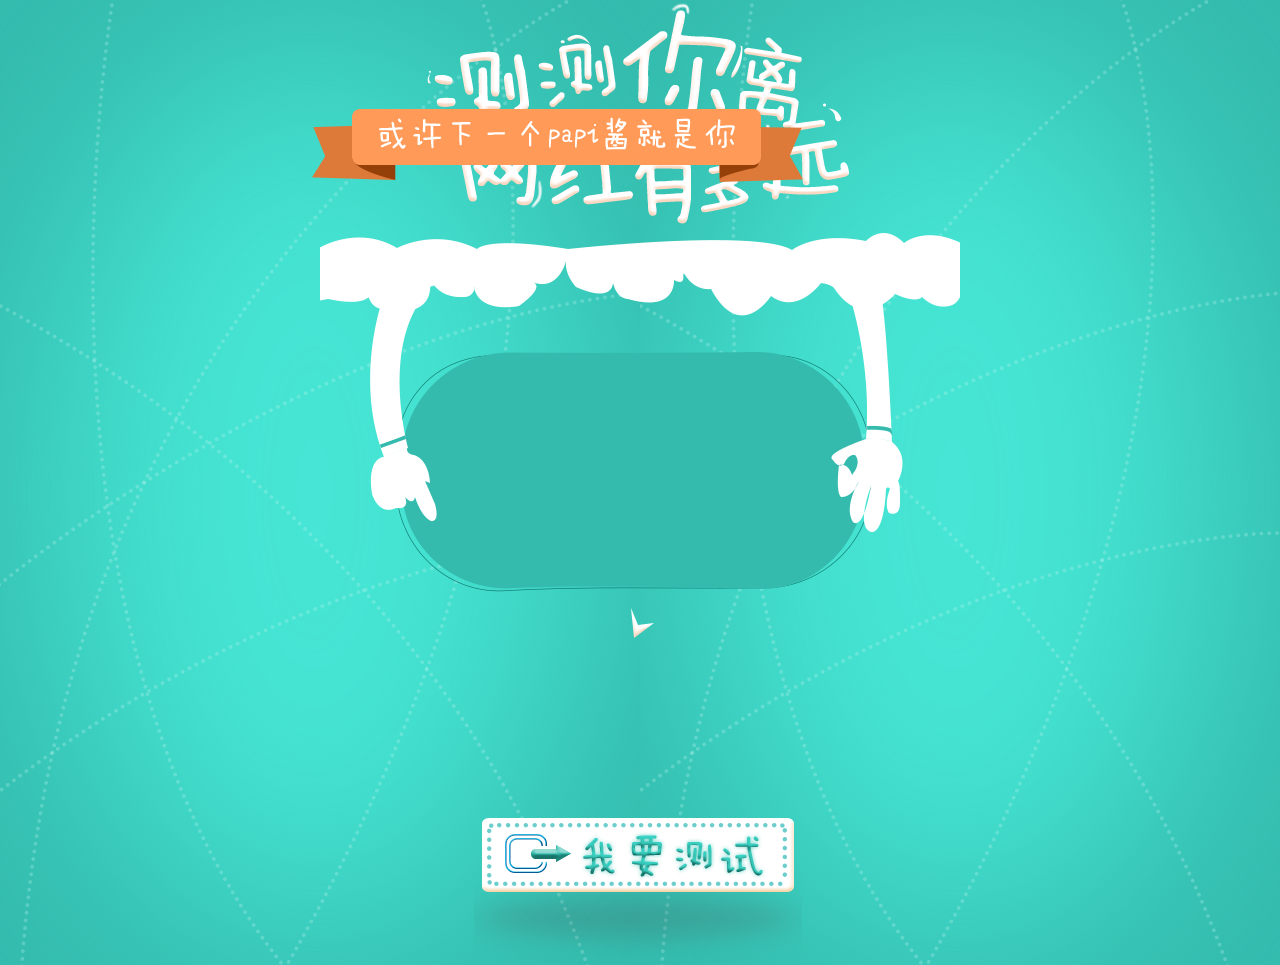
==== index.html @ a75180dd "fist" ====
<!doctype html>
<html>
<head>
	<meta>
	<title>test</title>
	<link rel="stylesheet" href="../css/style.css" />
	<sctipt src="framework/1.3.0.14/angular.js"></sctipt>
	<sctipt src="framework/jquery-2.2.4.min.js"></sctipt>
	<!-- <script src="js/app.js"></script>
	<script src="js/controllers.js"></script>
	<script src="js/filters.js"></script>
	<script src="js/services.js"></script>
	<script src="js/directives.js"></script>-->
</head> 
<style>
	div>img{
		display: block;
		margin: auto;
	}
	.titleTxt{
		position: relative;
	    top: 4%;
	}
	.hand{
		position: relative;
	    top: 12%;
	}
	.maybe{
		position: absolute;
	    top: 11%;
	    left: 24%;
	}
	.btnTxt{
		position: absolute;
	    margin-left: 40%;
	    margin-top: 2%;
	}
	.btnIcon{
		position: absolute;
		margin-top: 3%;
		margin-left: 28%
	}
	.btnBg{
		position: absolute;
		margin-left: 24%;
	}
</style>
<body style="background-image:url(imgs/index/bg.png);">
	<div class="page">
		<div>
			<img src="imgs/index/1.png" class="titleTxt"/>
			<img src="imgs/index/2.png" class="hand">
			<img src="imgs/index/7.png">
			<img src="imgs/index/6.png" class="maybe">
			<a style="display: block; position: relative;height: 100px;width: 640px; margin: 13% auto;" href="view/upload.html">
				<img src="imgs/index/5.png" class="btnBg">
				<img src="imgs/index/3.png" class="btnIcon">
				<img src="imgs/index/4.png" class="btnTxt">
			</a>
		</div>
	</div>
</body>
</html>
---- css/style.css ----
body,
html{
    text-align: center;
    color: white;
    height: 100%;
    margin: 0px;
}

body{
    background-color: #333;
    font-family: Georgia;
}

div.page{
    width: 100%;
    height: 100%;
    position: relative;
    text-align: left;
}

div.pinch-zoom {
    position: relative;
}
div.pinch-zoom a{
    color: white;
    position: absolute;
    bottom: 10px;
    right: 10px;
    text-decoration: none;
    background: #333;
    padding: 3px;
    font-size: 11px;
}

div.pinch-zoom div.description {
    position: absolute;
    top: 80%;
    left: 10px;
}

div.pinch-zoom div.description h1{
    font-size: 40px;
    margin: 0px;
    margin-bottom: 10px;
}
div.pinch-zoom div.description p{
    margin: 0px;
}

ul{
    margin: 0;
    padding: 0;
}
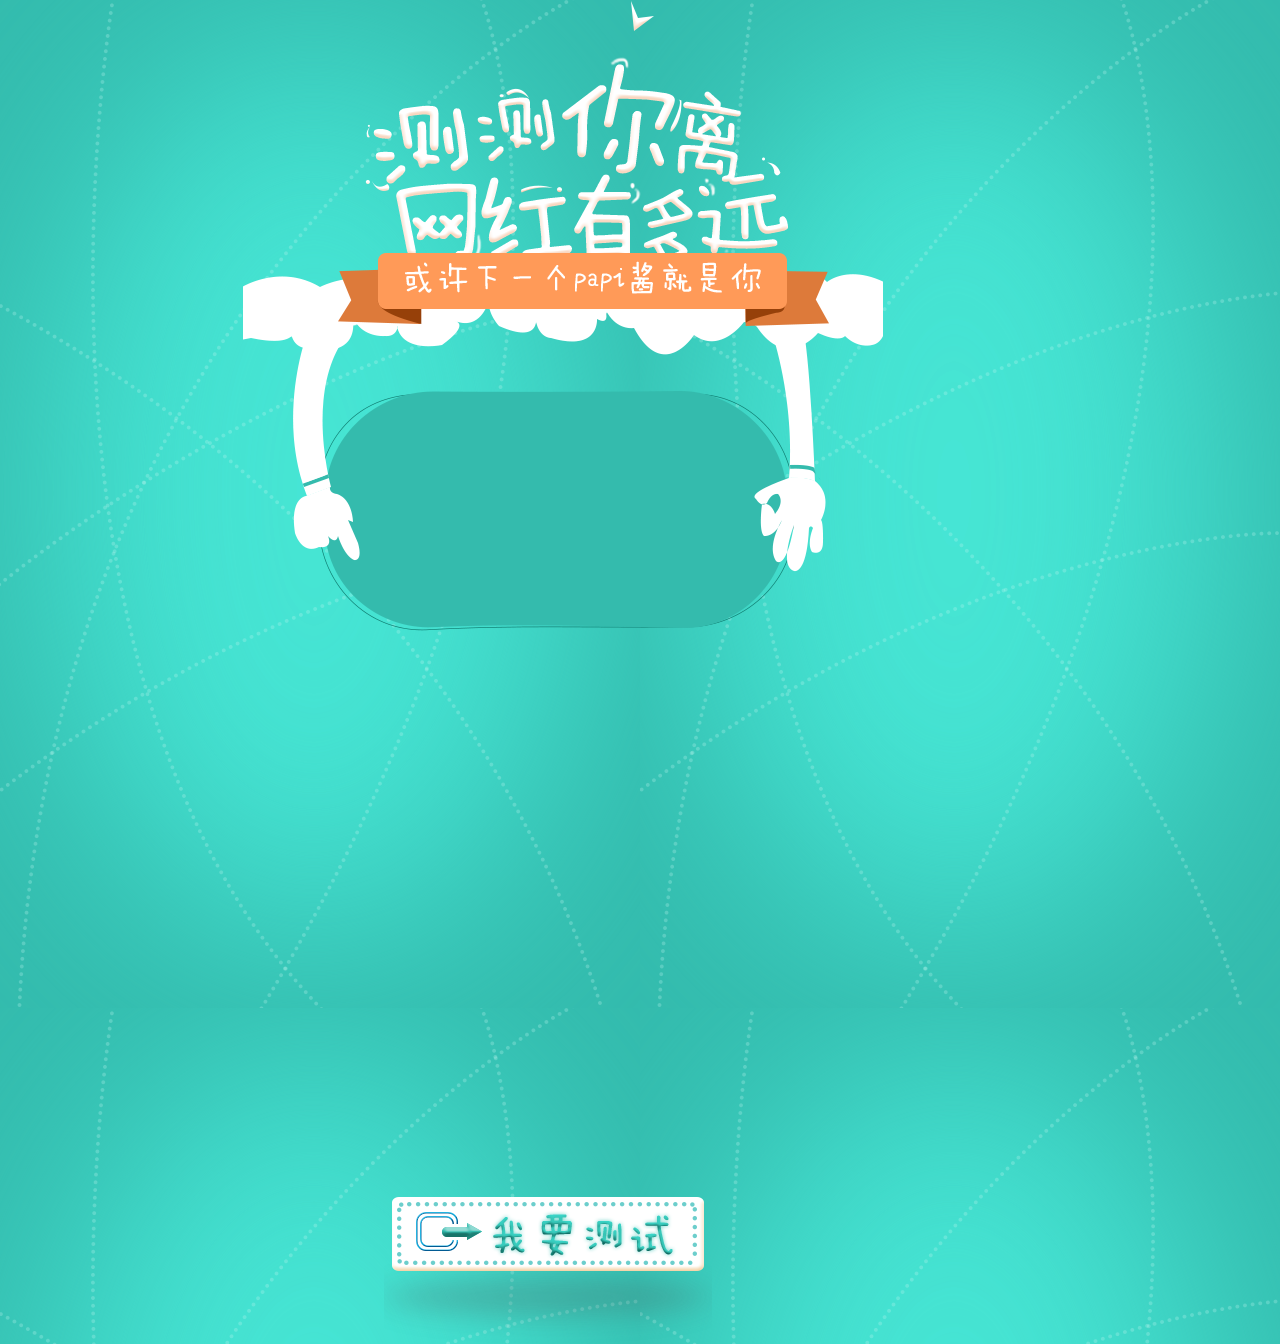
==== commit e2bd681a: "d" ====
--- a/index.html
+++ b/index.html
@@ -3,7 +3,7 @@
 <head>
 	<meta>
 	<title>test</title>
-	<link rel="stylesheet" href="../css/style.css" />
+	<link rel="stylesheet" href="css/style.css" />
 	<sctipt src="framework/1.3.0.14/angular.js"></sctipt>
 	<sctipt src="framework/jquery-2.2.4.min.js"></sctipt>
 	<!-- <script src="js/app.js"></script>
@@ -18,17 +18,19 @@
 		margin: auto;
 	}
 	.titleTxt{
-		position: relative;
-	    top: 4%;
+		position: absolute;
+	    top: 6%;
+		left:28%;
 	}
 	.hand{
-		position: relative;
-	    top: 12%;
+		position: absolute;
+	    top: 30%;
+		left:19%;
 	}
 	.maybe{
 		position: absolute;
-	    top: 11%;
-	    left: 24%;
+	    top: 27%;
+	    left: 26%;
 	}
 	.btnTxt{
 		position: absolute;
@@ -52,7 +54,7 @@
 			<img src="imgs/index/2.png" class="hand">
 			<img src="imgs/index/7.png">
 			<img src="imgs/index/6.png" class="maybe">
-			<a style="display: block; position: relative;height: 100px;width: 640px; margin: 13% auto;" href="view/upload.html">
+			<a style="display: block; position: absolute;height: 100px;width: 640px; margin-top:90%;margin-left:18%;" href="view/upload.html">
 				<img src="imgs/index/5.png" class="btnBg">
 				<img src="imgs/index/3.png" class="btnIcon">
 				<img src="imgs/index/4.png" class="btnTxt">
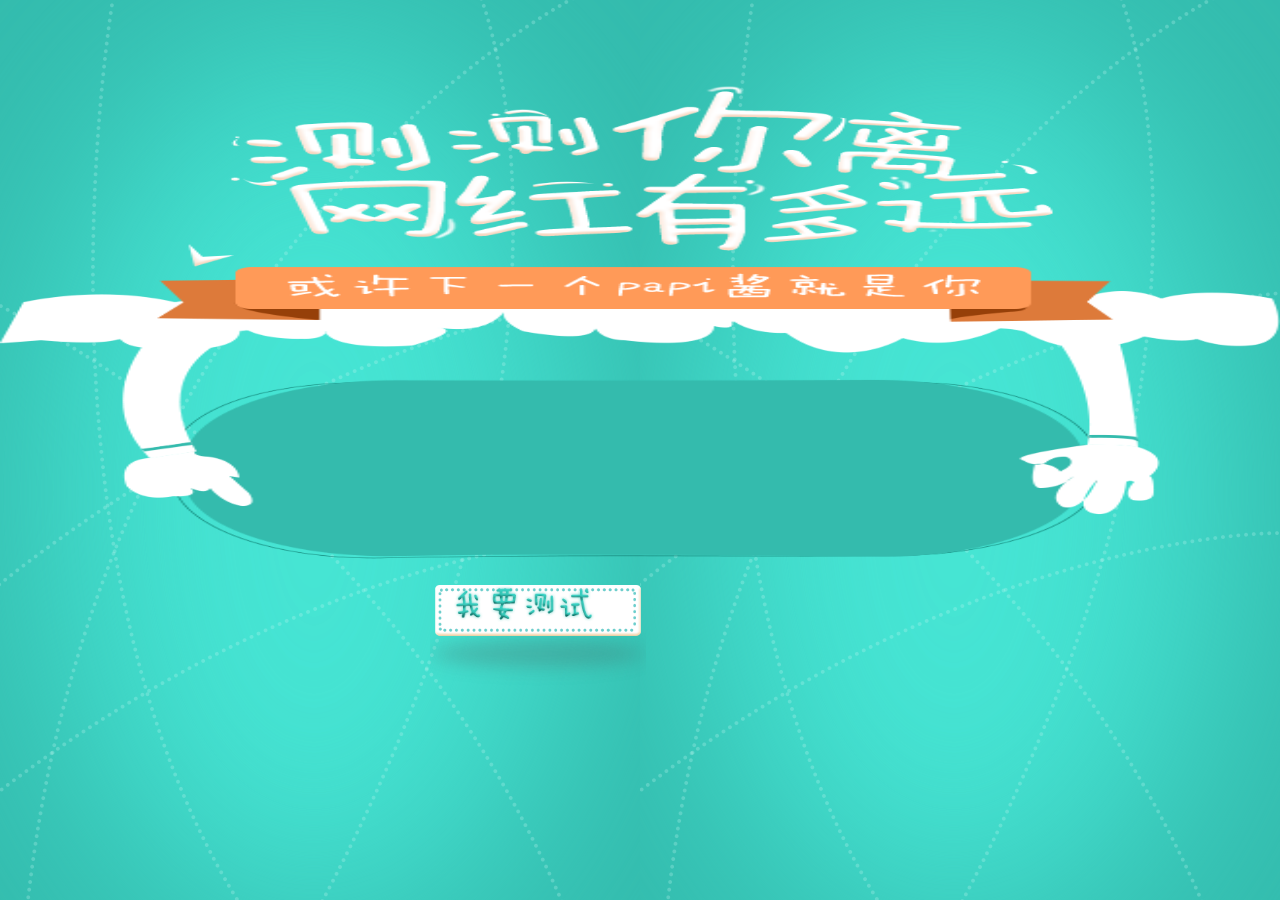
==== commit 9fe28a82: "test" ====
--- a/index.html
+++ b/index.html
@@ -1,65 +1,16 @@
-<!doctype html>
-<html>
-<head>
-	<meta>
-	<title>test</title>
-	<link rel="stylesheet" href="css/style.css" />
-	<sctipt src="framework/1.3.0.14/angular.js"></sctipt>
-	<sctipt src="framework/jquery-2.2.4.min.js"></sctipt>
-	<!-- <script src="js/app.js"></script>
-	<script src="js/controllers.js"></script>
-	<script src="js/filters.js"></script>
-	<script src="js/services.js"></script>
-	<script src="js/directives.js"></script>-->
-</head> 
-<style>
-	div>img{
-		display: block;
-		margin: auto;
-	}
-	.titleTxt{
-		position: absolute;
-	    top: 6%;
-		left:28%;
-	}
-	.hand{
-		position: absolute;
-	    top: 30%;
-		left:19%;
-	}
-	.maybe{
-		position: absolute;
-	    top: 27%;
-	    left: 26%;
-	}
-	.btnTxt{
-		position: absolute;
-	    margin-left: 40%;
-	    margin-top: 2%;
-	}
-	.btnIcon{
-		position: absolute;
-		margin-top: 3%;
-		margin-left: 28%
-	}
-	.btnBg{
-		position: absolute;
-		margin-left: 24%;
-	}
-</style>
-<body style="background-image:url(imgs/index/bg.png);">
-	<div class="page">
-		<div>
-			<img src="imgs/index/1.png" class="titleTxt"/>
-			<img src="imgs/index/2.png" class="hand">
-			<img src="imgs/index/7.png">
-			<img src="imgs/index/6.png" class="maybe">
-			<a style="display: block; position: absolute;height: 100px;width: 640px; margin-top:90%;margin-left:18%;" href="view/upload.html">
-				<img src="imgs/index/5.png" class="btnBg">
-				<img src="imgs/index/3.png" class="btnIcon">
-				<img src="imgs/index/4.png" class="btnTxt">
-			</a>
-		</div>
-	</div>
-</body>
-</html>+<!DOCTYPE html>
+<html lang="zh-CN">
+
+    <head>
+        <meta charset="utf-8">
+        <meta http-equiv="X-UA-Compatible" content="IE=edge">
+        <script type="text/javascript" src="http://html2canvas.hertzen.com/build/html2canvas.js"></script>
+        <script>!function(a,b){function c(){var b=f.getBoundingClientRect().width;b/i>540&&(b=540*i);var c=b/10;f.style.fontSize=c+"px",k.rem=a.rem=c}var d,e=a.document,f=e.documentElement,g=e.querySelector('meta[name="viewport"]'),h=e.querySelector('meta[name="flexible"]'),i=0,j=0,k=b.flexible||(b.flexible={});if(g){console.warn("将根据已有的meta标签来设置缩放比例");var l=g.getAttribute("content").match(/initial\-scale=([\d\.]+)/);l&&(j=parseFloat(l[1]),i=parseInt(1/j))}else if(h){var m=h.getAttribute("content");if(m){var n=m.match(/initial\-dpr=([\d\.]+)/),o=m.match(/maximum\-dpr=([\d\.]+)/);n&&(i=parseFloat(n[1]),j=parseFloat((1/i).toFixed(2))),o&&(i=parseFloat(o[1]),j=parseFloat((1/i).toFixed(2)))}}if(!i&&!j){var p=a.navigator.userAgent,q=(!!p.match(/android/gi),!!p.match(/iphone/gi)),r=q&&!!p.match(/OS 9_3/),s=a.devicePixelRatio;i=q&&!r?s>=3&&(!i||i>=3)?3:s>=2&&(!i||i>=2)?2:1:1,j=1/i}if(f.setAttribute("data-dpr",i),!g)if(g=e.createElement("meta"),g.setAttribute("name","viewport"),g.setAttribute("content","initial-scale="+j+", maximum-scale="+j+", minimum-scale="+j+", user-scalable=no"),f.firstElementChild)f.firstElementChild.appendChild(g);else{var t=e.createElement("div");t.appendChild(g),e.write(t.innerHTML)}a.addEventListener("resize",function(){clearTimeout(d),d=setTimeout(c,300)},!1),a.addEventListener("pageshow",function(a){a.persisted&&(clearTimeout(d),d=setTimeout(c,300))},!1),"complete"===e.readyState?e.body.style.fontSize=12*i+"px":e.addEventListener("DOMContentLoaded",function(){e.body.style.fontSize=12*i+"px"},!1),c(),k.dpr=a.dpr=i,k.refreshRem=c,k.rem2px=function(a){var b=parseFloat(a)*this.rem;return"string"==typeof a&&a.match(/rem$/)&&(b+="px"),b},k.px2rem=function(a){var b=parseFloat(a)/this.rem;return"string"==typeof a&&a.match(/px$/)&&(b+="rem"),b}}(window,window.lib||(window.lib={}));</script>
+        <title>h5</title>
+    </head>
+
+    <body>
+        <div id="mount"></div>
+    <script type="text/javascript" src="static/libs/index.js?da02402486a69489c909"></script><script type="text/javascript" src="static/runtime/index.js"></script><script type="text/javascript" src="static/utils/index.js"></script><script type="text/javascript" src="static/index.js"></script></body>
+
+</html>
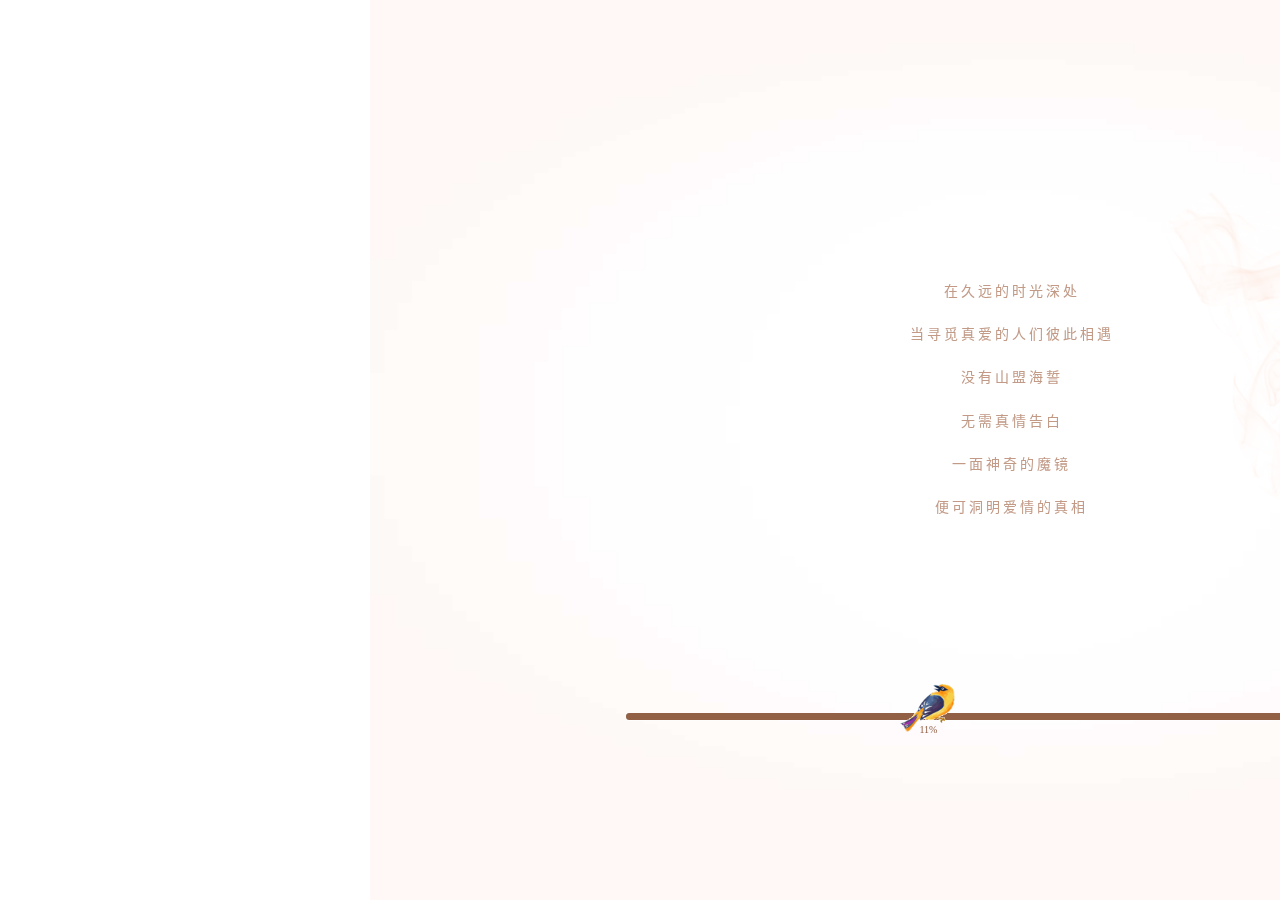
==== commit 3d19cbdb: "first commit" ====
--- a/index.html
+++ b/index.html
@@ -3,14 +3,30 @@
 
     <head>
         <meta charset="utf-8">
+        <meta name="x5-orientation" content="portrait">
+        <meta name="screen-orientation" content="portrait">
         <meta http-equiv="X-UA-Compatible" content="IE=edge">
-        <script type="text/javascript" src="http://html2canvas.hertzen.com/build/html2canvas.js"></script>
+        <meta name="flexible" content="initial-dpr=1" />
         <script>!function(a,b){function c(){var b=f.getBoundingClientRect().width;b/i>540&&(b=540*i);var c=b/10;f.style.fontSize=c+"px",k.rem=a.rem=c}var d,e=a.document,f=e.documentElement,g=e.querySelector('meta[name="viewport"]'),h=e.querySelector('meta[name="flexible"]'),i=0,j=0,k=b.flexible||(b.flexible={});if(g){console.warn("将根据已有的meta标签来设置缩放比例");var l=g.getAttribute("content").match(/initial\-scale=([\d\.]+)/);l&&(j=parseFloat(l[1]),i=parseInt(1/j))}else if(h){var m=h.getAttribute("content");if(m){var n=m.match(/initial\-dpr=([\d\.]+)/),o=m.match(/maximum\-dpr=([\d\.]+)/);n&&(i=parseFloat(n[1]),j=parseFloat((1/i).toFixed(2))),o&&(i=parseFloat(o[1]),j=parseFloat((1/i).toFixed(2)))}}if(!i&&!j){var p=a.navigator.userAgent,q=(!!p.match(/android/gi),!!p.match(/iphone/gi)),r=q&&!!p.match(/OS 9_3/),s=a.devicePixelRatio;i=q&&!r?s>=3&&(!i||i>=3)?3:s>=2&&(!i||i>=2)?2:1:1,j=1/i}if(f.setAttribute("data-dpr",i),!g)if(g=e.createElement("meta"),g.setAttribute("name","viewport"),g.setAttribute("content","initial-scale="+j+", maximum-scale="+j+", minimum-scale="+j+", user-scalable=no"),f.firstElementChild)f.firstElementChild.appendChild(g);else{var t=e.createElement("div");t.appendChild(g),e.write(t.innerHTML)}a.addEventListener("resize",function(){clearTimeout(d),d=setTimeout(c,300)},!1),a.addEventListener("pageshow",function(a){a.persisted&&(clearTimeout(d),d=setTimeout(c,300))},!1),"complete"===e.readyState?e.body.style.fontSize=12*i+"px":e.addEventListener("DOMContentLoaded",function(){e.body.style.fontSize=12*i+"px"},!1),c(),k.dpr=a.dpr=i,k.refreshRem=c,k.rem2px=function(a){var b=parseFloat(a)*this.rem;return"string"==typeof a&&a.match(/rem$/)&&(b+="px"),b},k.px2rem=function(a){var b=parseFloat(a)/this.rem;return"string"==typeof a&&a.match(/px$/)&&(b+="rem"),b}}(window,window.lib||(window.lib={}));</script>
-        <title>h5</title>
+        <script src="http://res.wx.qq.com/open/js/jweixin-1.0.0.js"></script>
+        <title>truecolor</title>
     </head>
 
     <body>
         <div id="mount"></div>
-    <script type="text/javascript" src="static/libs/index.js?da02402486a69489c909"></script><script type="text/javascript" src="static/runtime/index.js"></script><script type="text/javascript" src="static/utils/index.js"></script><script type="text/javascript" src="static/index.js"></script></body>
+
+        <script>
+          	var _mtac = {};
+          	(function() {
+          		var mta = document.createElement("script");
+          		mta.src = "http://pingjs.qq.com/h5/stats.js?v2.0.4";
+          		mta.setAttribute("name", "MTAH5");
+          		mta.setAttribute("sid", "500528996");
+          		mta.setAttribute("cid", "500529013");
+          		var s = document.getElementsByTagName("script")[0];
+          		s.parentNode.insertBefore(mta, s);
+          	})();
+        </script>
+    <script type="text/javascript" src="static/libs/index.js?27411efe1712563d022c"></script><script type="text/javascript" src="static/runtime/index.js"></script><script type="text/javascript" src="static/utils/index.js"></script><script type="text/javascript" src="static/index.js"></script></body>
 
 </html>
